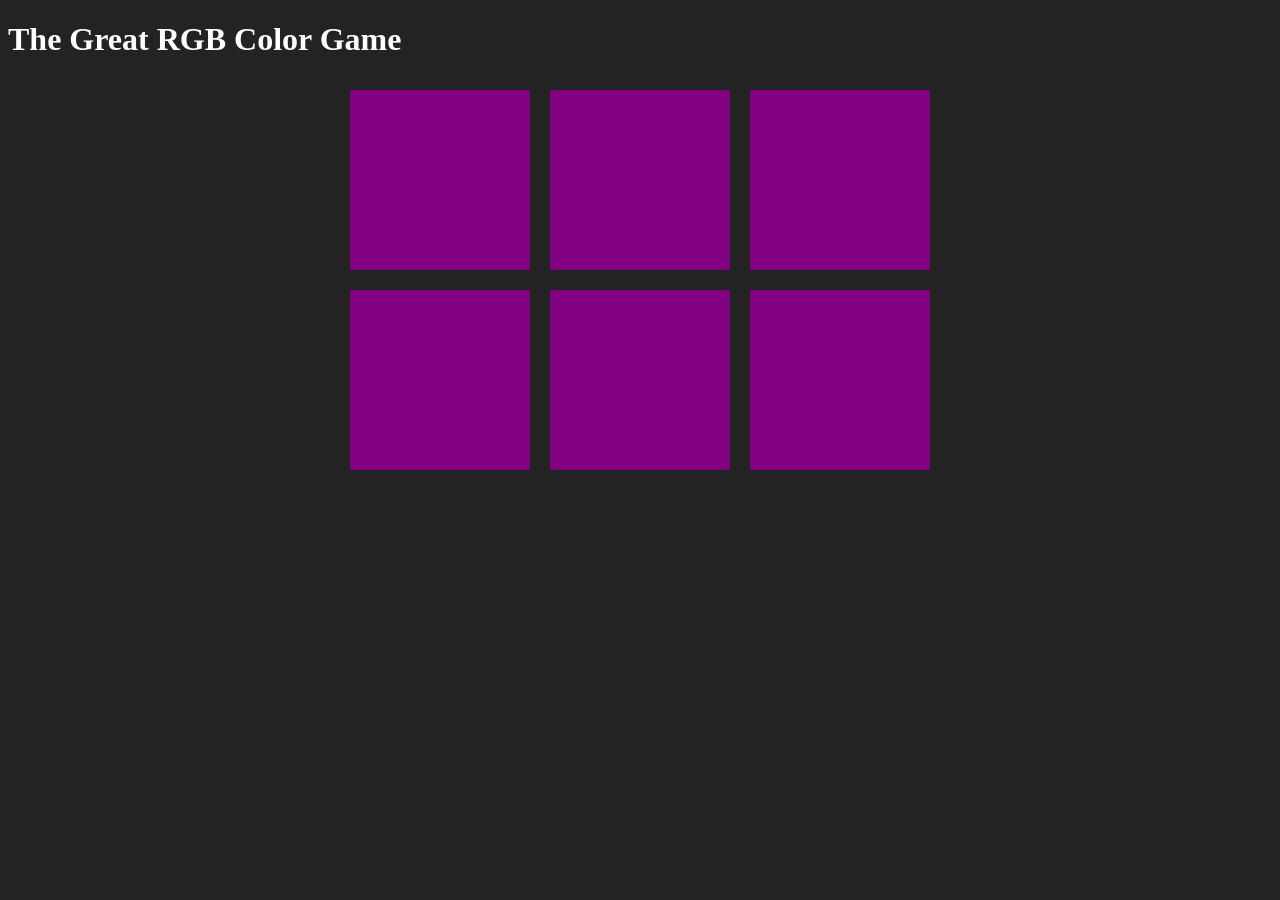
==== colorGame.html @ 32036878 "Link javascript" ====
<!DOCTYPE html>
<html lang="en">

<head>
    <meta charset="UTF-8">
    <meta name="viewport" content="width=device-width, initial-scale=1.0">
    <meta http-equiv="X-UA-Compatible" content="ie=edge">
    <title>RGB Game</title>
    <link rel="stylesheet" type="text/css" href="css/colorGame.css">
</head>

<body>
<h1>The Great RGB Color Game</h1>

    <div id="container">
        <div class="square"></div>
        <div class="square"></div>
        <div class="square"></div>
        <div class="square"></div>
        <div class="square"></div>
        <div class="square"></div>
    </div>

    <script type="text/javascript" src="js/colorGame.js"></script>
</body>

</html>
---- css/colorGame.css ----
body {
    background-color: #232323;
}

.square {
    width: 30%;
    background: purple;
    padding-bottom: 30%;
    float: left;
    margin: 1.66%
}

#container {
    margin: 0 auto;
    max-width: 600px;
}

h1 {
    color: white;
}
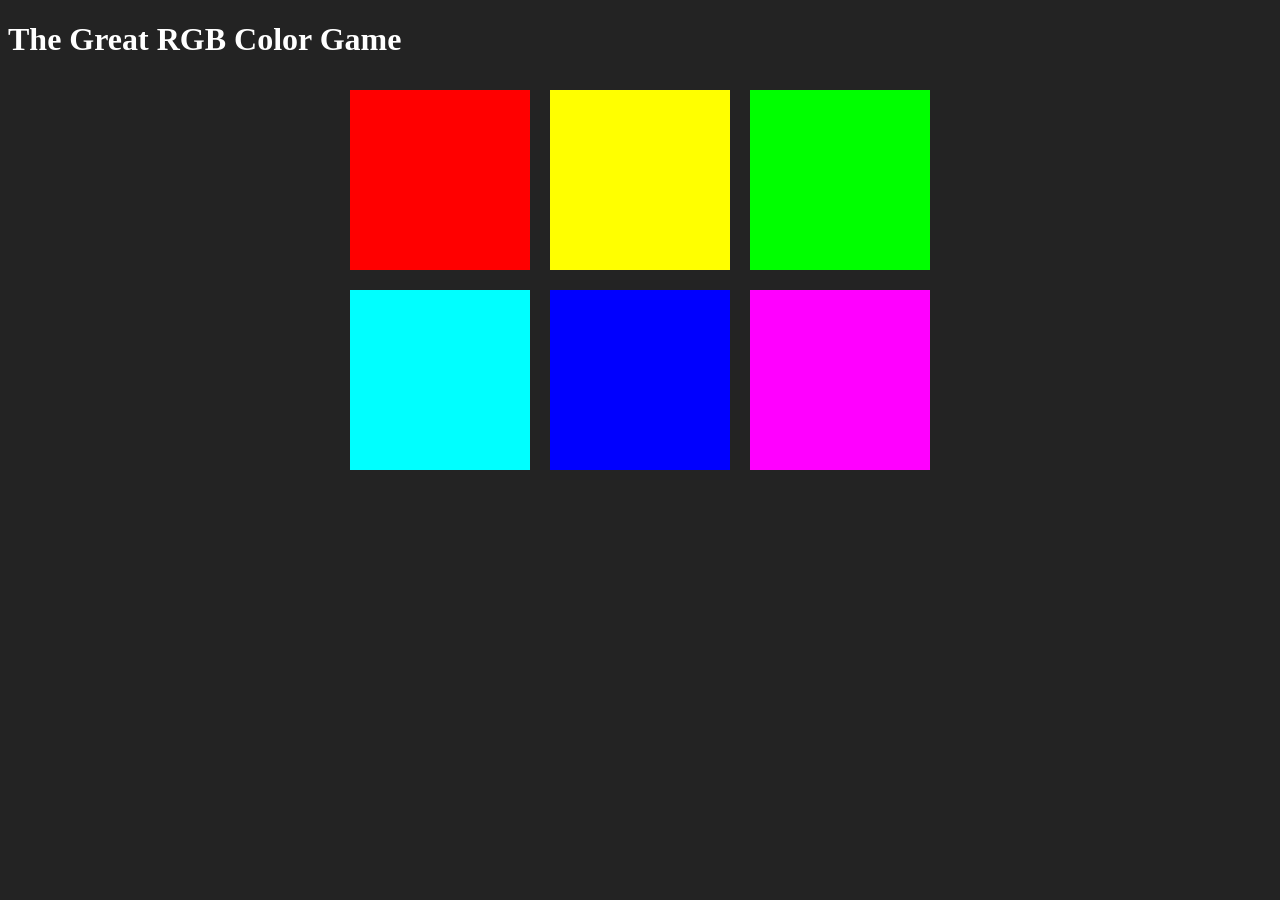
==== commit 9965e6d7: "Add span in h1" ====
--- a/colorGame.html
+++ b/colorGame.html
@@ -10,7 +10,7 @@
 </head>
 
 <body>
-<h1>The Great RGB Color Game</h1>
+<h1>The Great <span id="colorDisplay">RGB</span> Color Game</h1>
 
     <div id="container">
         <div class="square"></div>
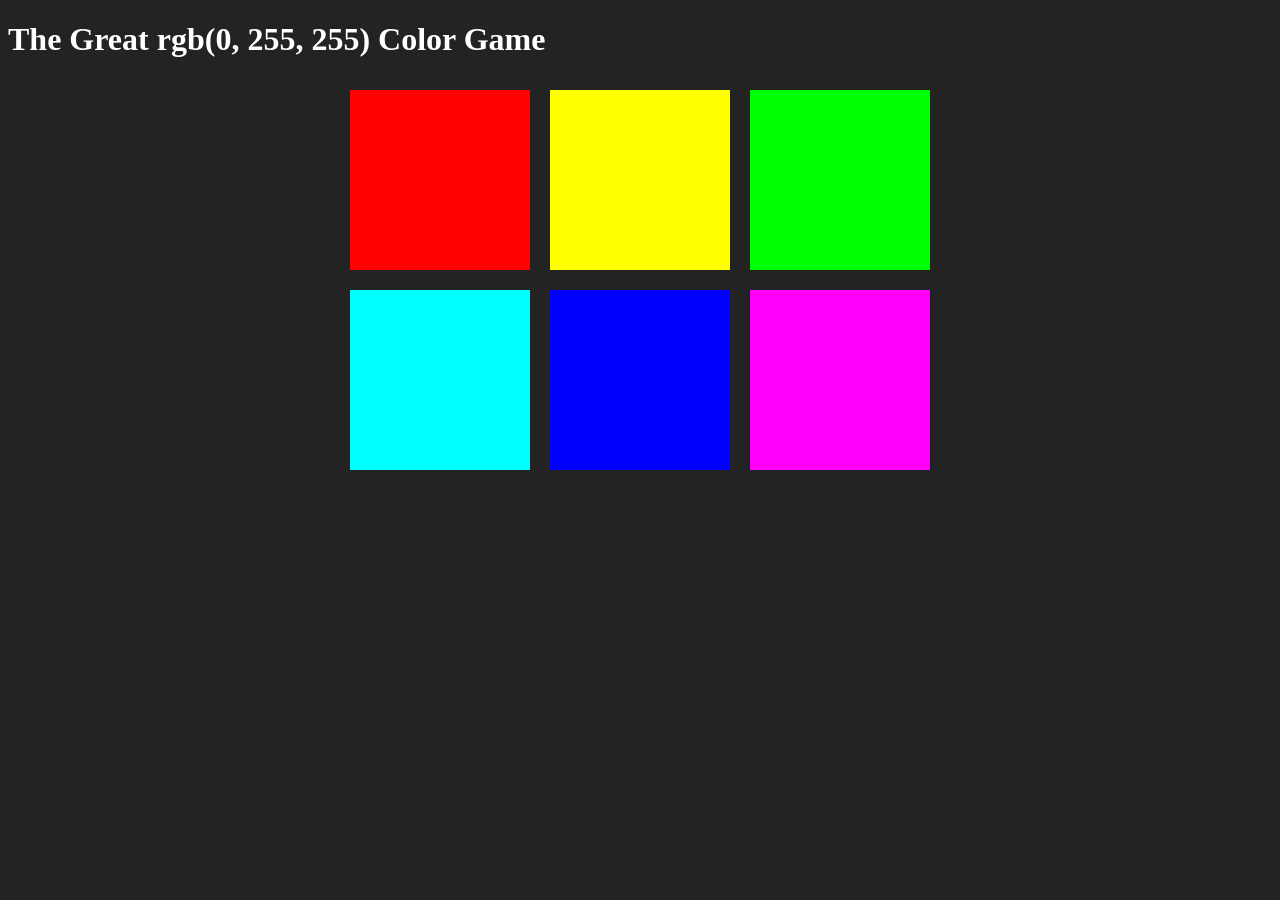
==== commit 26bd9e24: "Add span to display certain messages" ====
--- a/colorGame.html
+++ b/colorGame.html
@@ -11,7 +11,9 @@
 
 <body>
 <h1>The Great <span id="colorDisplay">RGB</span> Color Game</h1>
-
+<div>
+    <span id="message"></span>
+</div>
     <div id="container">
         <div class="square"></div>
         <div class="square"></div>
--- a/css/colorGame.css
+++ b/css/colorGame.css
@@ -17,4 +17,8 @@
 
 h1 {
     color: white;
+}
+
+span {
+    color: white;
 }
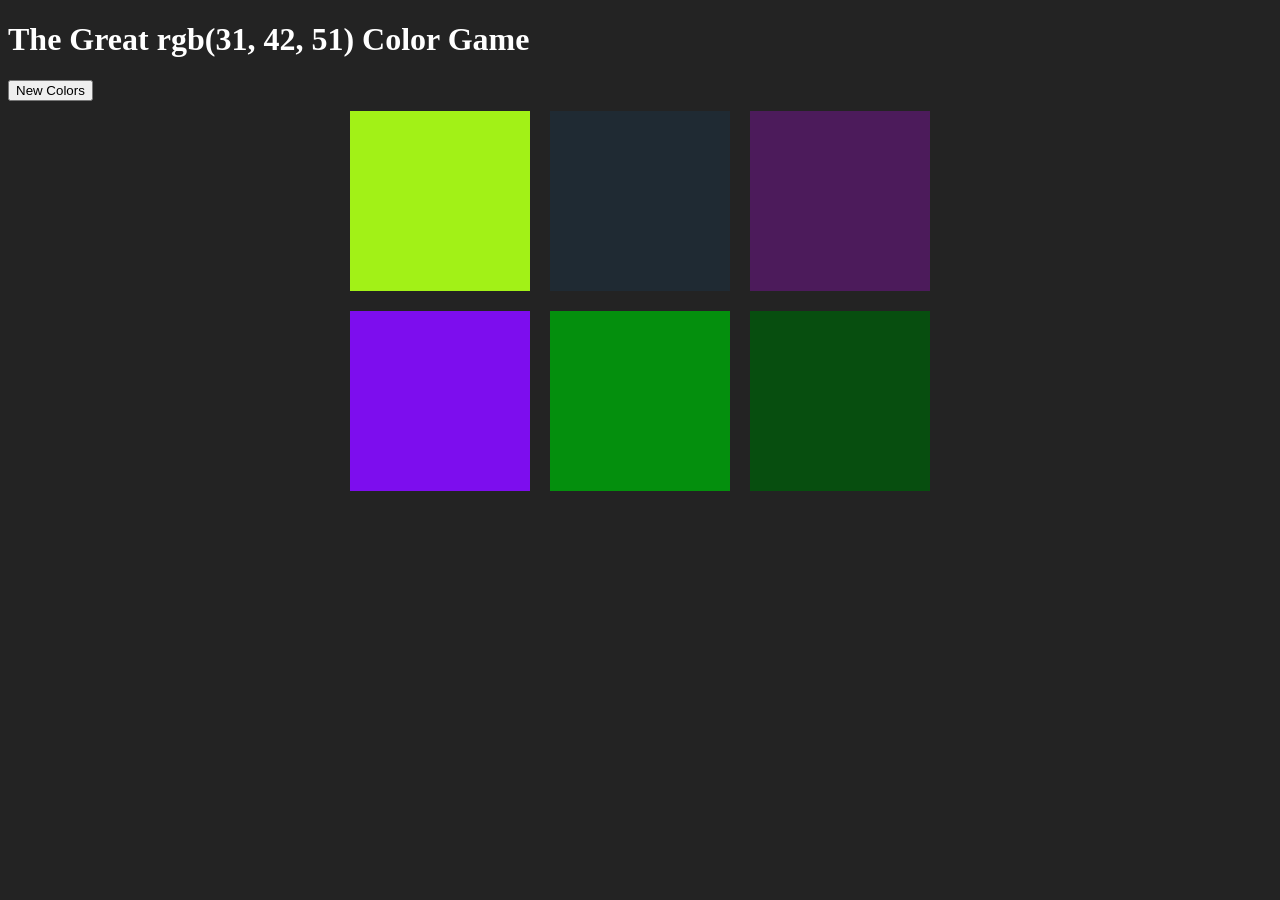
==== commit 0d5980e6: "Add button" ====
--- a/colorGame.html
+++ b/colorGame.html
@@ -11,7 +11,8 @@
 
 <body>
 <h1>The Great <span id="colorDisplay">RGB</span> Color Game</h1>
-<div>
+<div id="stripe">
+    <button>New Colors</button>
     <span id="message"></span>
 </div>
     <div id="container">
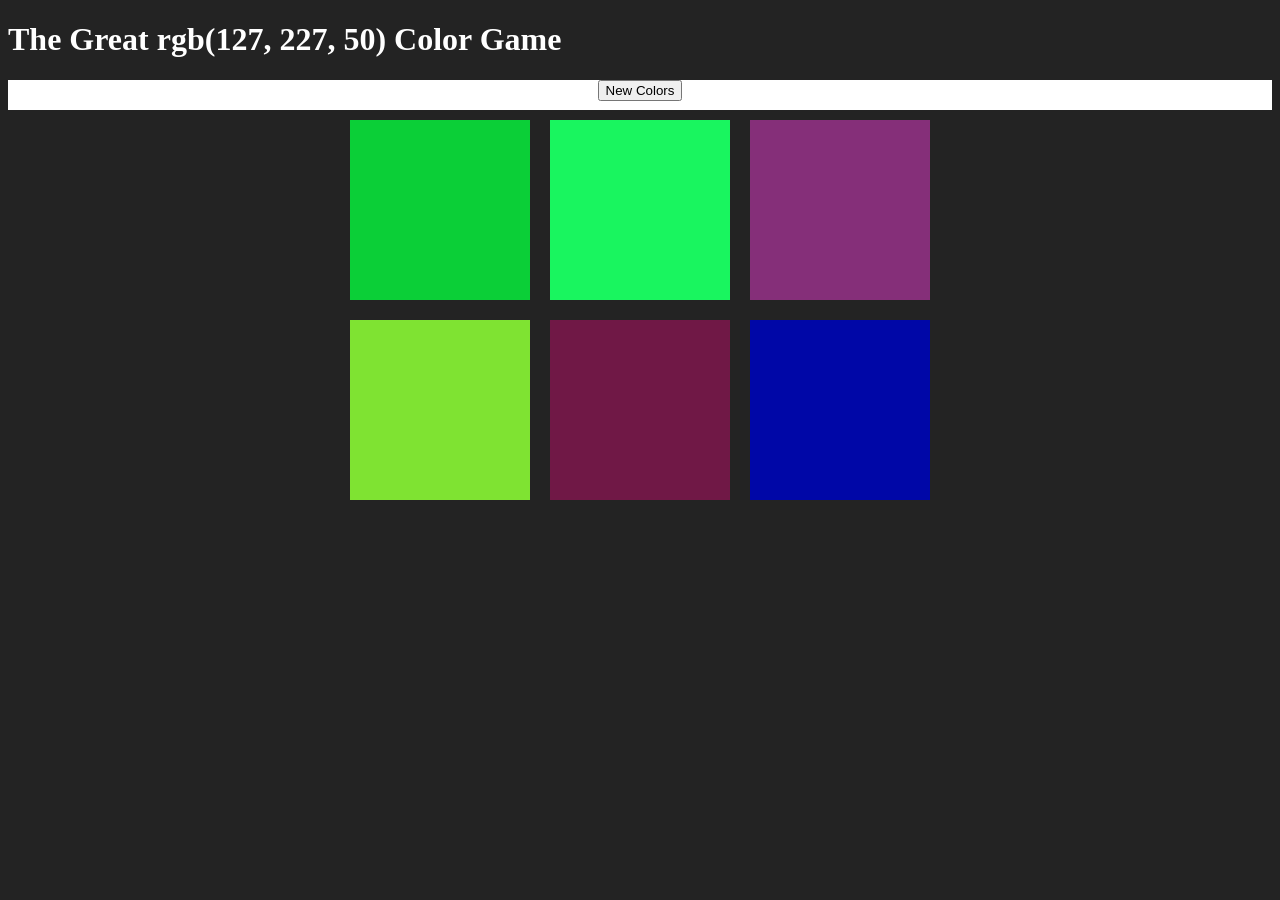
==== commit b2e87fc0: "Edit button functionality" ====
--- a/colorGame.html
+++ b/colorGame.html
@@ -12,7 +12,7 @@
 <body>
 <h1>The Great <span id="colorDisplay">RGB</span> Color Game</h1>
 <div id="stripe">
-    <button>New Colors</button>
+    <button id="reset">New Colors</button>
     <span id="message"></span>
 </div>
     <div id="container">
--- a/css/colorGame.css
+++ b/css/colorGame.css
@@ -19,6 +19,9 @@
     color: white;
 }
 
-span {
-    color: white;
+
+#stripe {
+    background: white;
+    height: 30px;
+    text-align: center;
 }
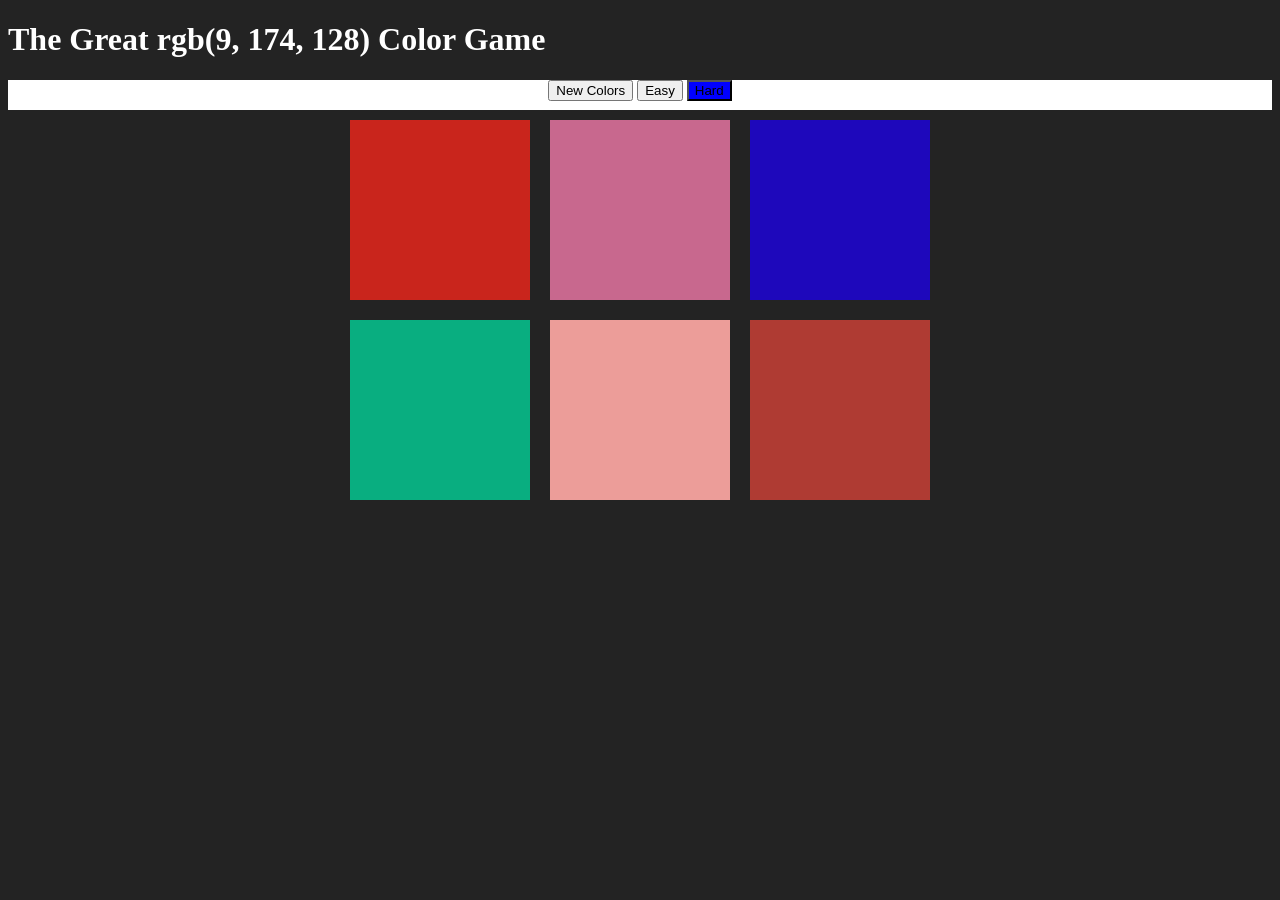
==== commit c550a270: "Add new difficulty buttons" ====
--- a/colorGame.html
+++ b/colorGame.html
@@ -14,6 +14,8 @@
 <div id="stripe">
     <button id="reset">New Colors</button>
     <span id="message"></span>
+    <button id="easyBtn">Easy</button>
+    <button id ="hardBtn" class="selected">Hard</button>
 </div>
     <div id="container">
         <div class="square"></div>
--- a/css/colorGame.css
+++ b/css/colorGame.css
@@ -24,4 +24,8 @@
     background: white;
     height: 30px;
     text-align: center;
+}
+
+.selected {
+    background: blue;
 }
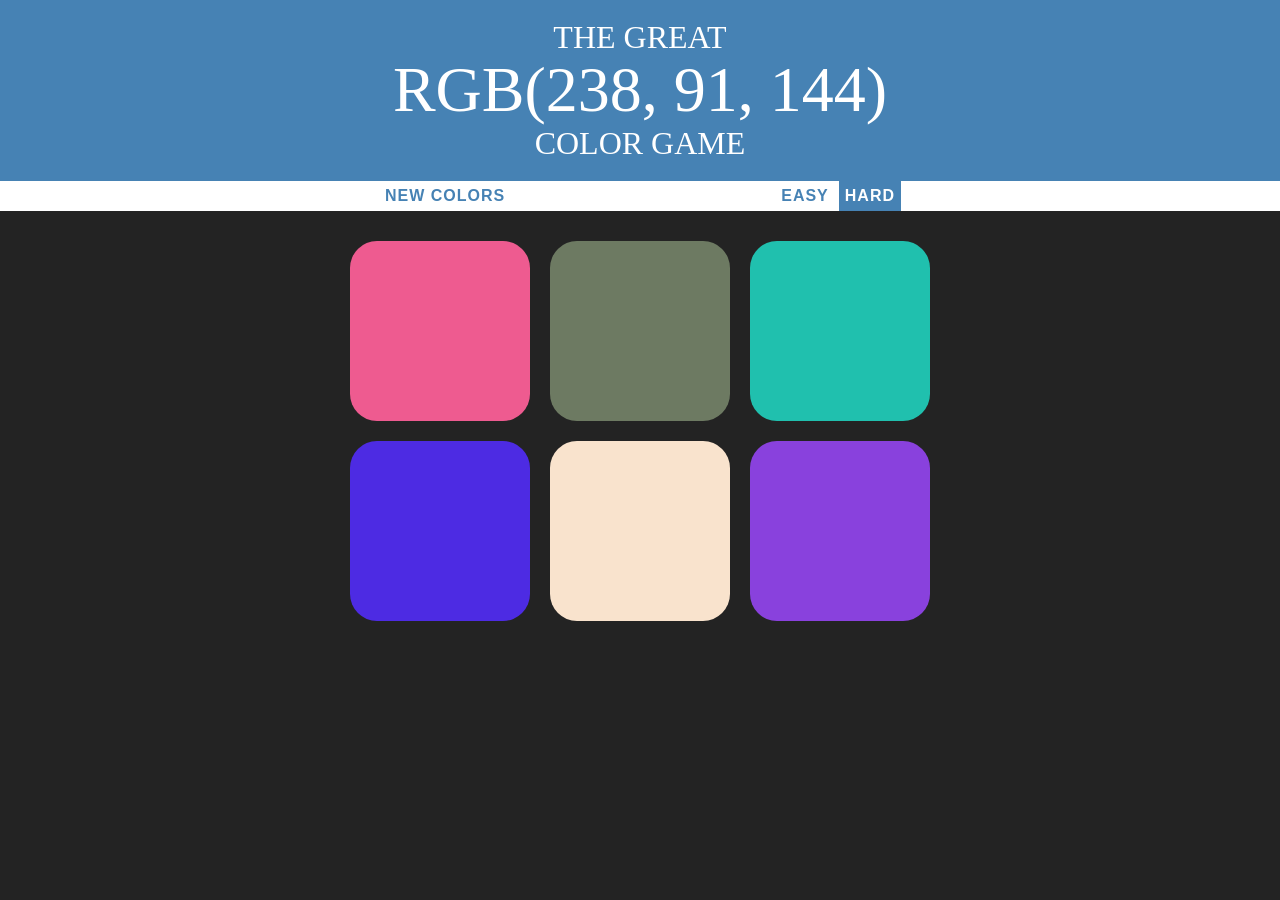
==== commit bf354a67: "Style game" ====
--- a/colorGame.html
+++ b/colorGame.html
@@ -10,7 +10,11 @@
 </head>
 
 <body>
-<h1>The Great <span id="colorDisplay">RGB</span> Color Game</h1>
+<h1>The Great
+    <br>
+    <span id="colorDisplay">RGB</span>
+    <br>
+    Color Game</h1>
 <div id="stripe">
     <button id="reset">New Colors</button>
     <span id="message"></span>
--- a/css/colorGame.css
+++ b/css/colorGame.css
@@ -1,31 +1,72 @@
 body {
-    background-color: #232323;
+  background-color: #232323;
+  margin: 0;
+  font-family: "Montserrat", "Avenir";
 }
 
 .square {
-    width: 30%;
-    background: purple;
-    padding-bottom: 30%;
-    float: left;
-    margin: 1.66%
+  width: 30%;
+  background: purple;
+  padding-bottom: 30%;
+  float: left;
+  margin: 1.66%;
+  border-radius: 15%;
+  transition: background 0.6s;
+  --webkit-transition: background 0.6s;
+  --moz-transition: background 0.6s;
 }
 
 #container {
-    margin: 0 auto;
-    max-width: 600px;
+  margin: 20px auto;
+  max-width: 600px;
 }
 
 h1 {
-    color: white;
+  line-height: 1.1;
+  color: white;
+  font-weight: normal;
+  text-align: center;
+  background-color: steelblue;
+  margin: 0;
+  text-transform: uppercase;
+  padding: 20px 0;
 }
 
+#colorDisplay {
+  font-size: 200%;
+}
 
 #stripe {
-    background: white;
-    height: 30px;
-    text-align: center;
+  background: white;
+  height: 30px;
+  text-align: center;
 }
 
 .selected {
-    background: blue;
-}+  color: white;
+  background: steelblue;
+}
+
+button {
+  border: none;
+  background: none;
+  text-transform: uppercase;
+  height: 100%;
+  font-weight: 700;
+  color: steelblue;
+  letter-spacing: 1px;
+  font-size: inherit;
+  transition: all 0.3s;
+  --webkit-transition: all 0.3s;
+  --moz-transition: all 0.3s;
+}
+
+#message {
+  display: inline-block;
+  width: 20%;
+}
+
+button:hover {
+  color: white;
+  background: steelblue;
+}
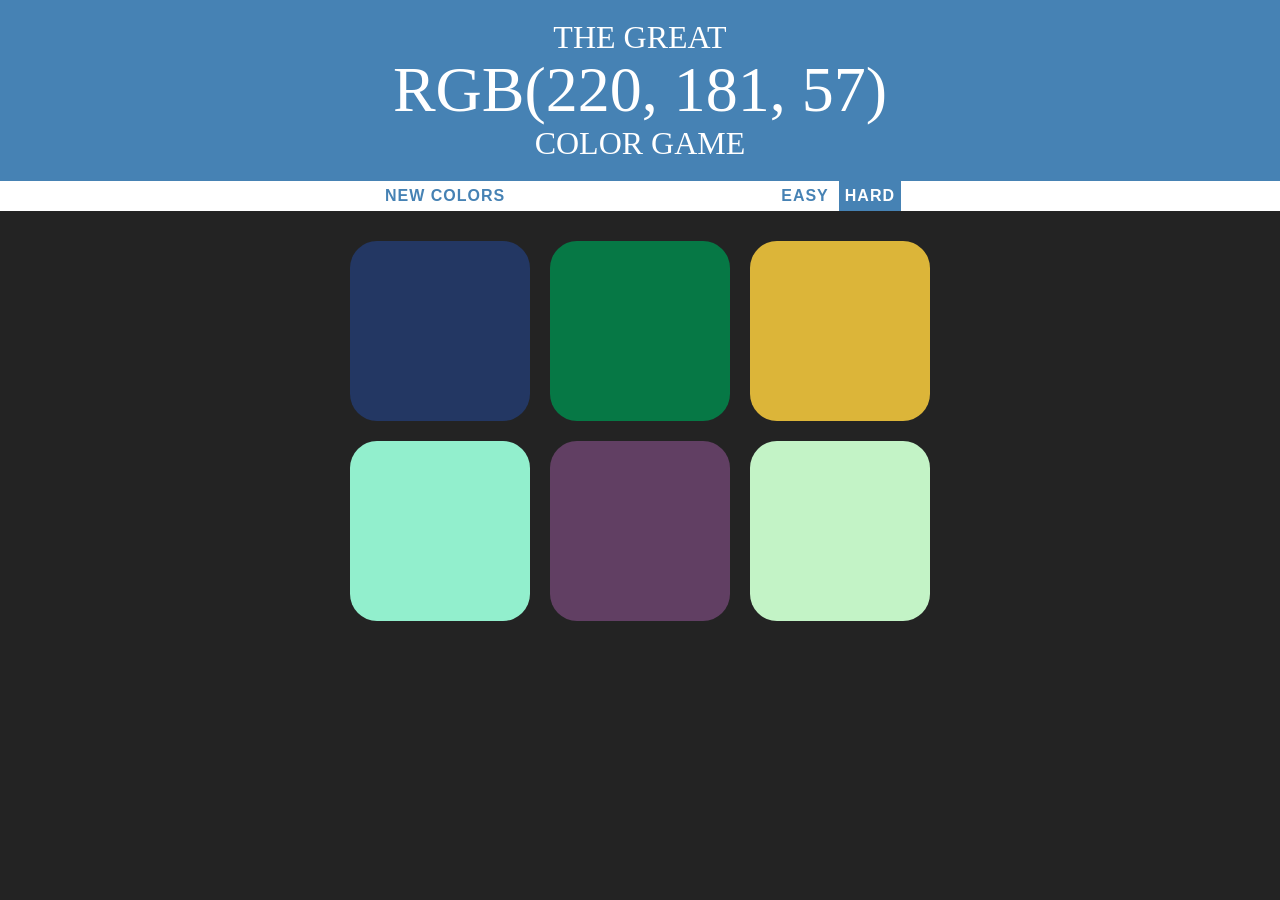
==== commit 62dba20c: "Refactor code" ====
--- a/colorGame.html
+++ b/colorGame.html
@@ -18,8 +18,8 @@
 <div id="stripe">
     <button id="reset">New Colors</button>
     <span id="message"></span>
-    <button id="easyBtn">Easy</button>
-    <button id ="hardBtn" class="selected">Hard</button>
+    <button class ="mode">Easy</button>
+    <button class="mode selected">Hard</button>
 </div>
     <div id="container">
         <div class="square"></div>
--- a/css/colorGame.css
+++ b/css/colorGame.css
@@ -59,6 +59,7 @@
   transition: all 0.3s;
   --webkit-transition: all 0.3s;
   --moz-transition: all 0.3s;
+  outline: none;
 }
 
 #message {
